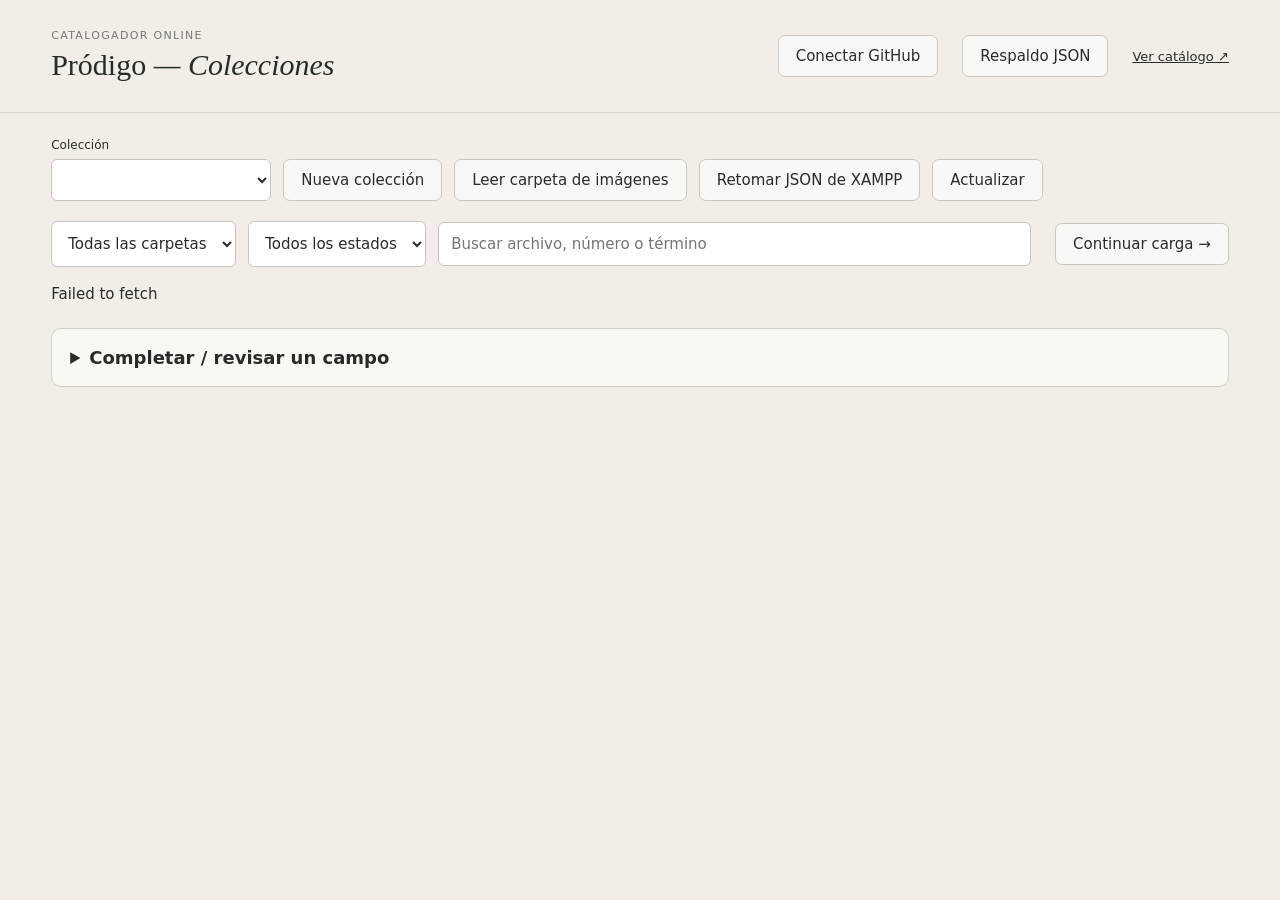
==== catalogador/index.html @ 5359a8cb "Mostrar autores e identificaciones y actualizar catalogador con revisión puntual" ====
<!doctype html>
<html lang="es"><meta charset="utf-8"><meta name="viewport" content="width=device-width,initial-scale=1"><title>Pródigo — Catalogador online</title><link rel="stylesheet" href="assets/app.css?v=fields2">
<header><div><small>CATALOGADOR ONLINE</small><h1>Pródigo <i>— Colecciones</i></h1></div><button id="connect">Conectar GitHub</button><button id="backup">Respaldo JSON</button><a href="https://frankhode.github.io/prodigo_bixio/" target="_blank" rel="noopener">Ver catálogo ↗</a></header>
<main><section class="collections"><label>Colección <select id="collection" aria-label="Colección"></select></label><button id="new-collection">Nueva colección</button><button id="import">Leer carpeta de imágenes</button><button id="import-json">Retomar JSON de XAMPP</button><input id="json-file" type="file" accept=".json" hidden><input id="local-folder" type="file" webkitdirectory multiple accept=".tif,.tiff,.jpg,.jpeg,.png,.webp" hidden><button id="refresh">Actualizar</button></section><section class="toolbar"><select id="folder" aria-label="Carpeta"><option value="">Todas las carpetas</option></select><select id="status" aria-label="Estado"><option value="">Todos los estados</option><option value="pending">Pendientes</option><option value="draft">Borradores</option><option value="done">Catalogadas</option></select><input id="search" placeholder="Buscar archivo, número o término" aria-label="Buscar"><span id="count"></span><button id="resume">Continuar carga →</button></section><p id="notice" role="status"></p><details id="dashboard-panel" class="dashboard"><summary>Completar / revisar un campo</summary><p id="dashboard-summary"></p><div id="field-stats" class="field-stats"></div><div class="review-controls"><label>Campo<select id="review-field"></select></label><label>Mostrar<select id="review-scope"><option value="missing">Vacíos sin revisar</option><option value="unreviewed">Sin revisar (con o sin dato)</option><option value="filled">Con dato</option><option value="all">Todas las imágenes</option></select></label><button id="start-review" class="primary">Empezar recorrido →</button></div><p id="review-count" role="status"></p><div id="review-list" class="review-list"></div></details><div id="gallery"></div></main>
<dialog id="connection"><h2>Conectar con GitHub</h2><p>Autorizá el guardado en <b>frankhode/prodigo-catalogador</b>.</p><p>Creá un <a href="https://github.com/settings/personal-access-tokens/new" target="_blank" rel="noopener noreferrer">token de acceso limitado</a>: elegí este repositorio y <b>Contents → Read and write</b>.</p><form id="connection-form"><label>Token<input id="github-token" type="password" autocomplete="off" required spellcheck="false"></label><p>Se usa solo durante esta sesión. No se guarda en el navegador ni en el repositorio.</p><p>El repositorio es público: las vistas y los datos guardados serán públicos.</p><button type="button" id="cancel-connect">Cancelar</button><button class="primary">Conectar</button></form><p id="connection-error" role="alert"></p></dialog>
<dialog id="collection-dialog"><h2>Nueva colección</h2><form id="collection-form"><label>Nombre<input id="collection-name" required maxlength="100"></label><button type="button" id="cancel-collection">Cancelar</button><button class="primary">Crear colección</button></form><p id="collection-error" role="alert"></p></dialog>
<dialog id="editor" aria-labelledby="step-title"><div class="editor-head"><span id="filename"></span><button id="close" aria-label="Cerrar">Cerrar ✕</button></div><div class="workspace"><section class="viewer"><div class="image-wrap"><img id="photo" alt="Imagen en catalogación"><p id="image-error" hidden>Preparando imagen…</p></div><div class="zoom"><button id="minus" aria-label="Alejar">−</button><button id="fit">Ajustar</button><button id="plus" aria-label="Acercar">+</button></div></section><section class="entry"><nav id="steps" aria-label="Pasos"></nav><small id="step-counter"></small><h2 id="step-title"></h2><form id="fields"></form><p id="save-error" role="alert"></p><footer><button id="back">← Anterior</button><button id="draft">Guardar borrador</button><button id="backup-current">Respaldo de cambios</button><button id="next" class="primary">Siguiente →</button></footer><p class="keys">Enter: avanzar · Espacio: marcar · Esc: paso anterior<br>Ctrl+Enter: guardar y siguiente imagen</p></section></div></dialog><script src="assets/record-fields.js?v=2"></script><script src="assets/github-store.js?v=fields2"></script><script src="assets/images.js?v=1"></script><script src="assets/app.js?v=fields2"></script><script src="assets/dashboard.js?v=2"></script><script src="assets/online.js?v=1"></script></html>
---- catalogador/assets/app.css ----
*{box-sizing:border-box}body{margin:0;background:#f2eee7;color:#292b28;font:15px system-ui,sans-serif}header{padding:25px 4%;display:flex;align-items:center;gap:24px;border-bottom:1px solid #d6d2c9}header div{margin-right:auto}small{font-size:11px;letter-spacing:.12em;color:#777}h1{font:30px Georgia,serif;margin:5px 0}h1 i{font-weight:400}h2{font:30px Georgia,serif;margin:18px 0 24px}button,a,select,input,textarea{font:inherit}button,a{color:inherit}button{cursor:pointer;border:1px solid #ccc8bf;background:#faf8f4;border-radius:7px;padding:11px 17px}button:hover{background:#e7e2d8}button:focus-visible,input:focus-visible,select:focus-visible,textarea:focus-visible,a:focus-visible{outline:3px solid #b4723e;outline-offset:3px}.primary{background:#31483f;color:white;border-color:#31483f}.primary:hover{background:#20382e}button:disabled{opacity:.5;cursor:wait}main{padding:25px 4%}.toolbar{display:flex;align-items:center;gap:12px;flex-wrap:wrap}input,select,textarea{padding:12px;border:1px solid #c8c6be;border-radius:6px;background:#fff;color:#292b28;min-width:0}#search{flex:1}#folder{max-width:330px}#count{color:#777}#gallery{display:grid;grid-template-columns:repeat(auto-fill,minmax(150px,1fr));gap:18px}.tile{display:flex;flex-direction:column;text-align:left;padding:10px;overflow:hidden;gap:9px}.tile img{width:100%;height:185px;object-fit:contain;background:#e7e3dc}.tile strong{font-size:13px;overflow-wrap:anywhere}.tile small{letter-spacing:0}dialog{border:1px solid #ccc8bf;border-radius:12px;background:#f8f6f1;color:inherit;padding:28px;max-width:600px;width:90vw}dialog::backdrop{background:#17201cbb}#importer input{width:100%}#editor{max-width:none;width:96vw;height:94vh;padding:0;overflow:hidden}.editor-head{height:54px;padding:8px 20px;display:flex;align-items:center;justify-content:space-between;border-bottom:1px solid #d5d0c7}#filename{font-size:13px;overflow-wrap:anywhere}.workspace{display:grid;grid-template-columns:58% 42%;height:calc(100% - 54px)}.viewer{background:#252a27;position:relative;display:flex;flex-direction:column;min-height:0}.image-wrap{height:calc(100% - 60px);overflow:auto;padding:20px}.viewer img{object-fit:contain;display:block;max-width:none;margin:auto}.viewer p{color:#fff;padding:25px}.zoom{height:60px;display:flex;justify-content:center;gap:10px;padding:8px}.zoom button{padding:4px 18px;background:#383f39;color:white;border-color:#616b63}.entry{padding:26px;overflow:auto}#steps{display:flex;gap:8px;margin-bottom:22px}#steps button{border-radius:50%;padding:0;width:32px;height:32px;font-size:12px}#steps [aria-current]{background:#31483f;color:white}#fields>label{display:flex;flex-direction:column;gap:7px;margin-bottom:18px;font-size:13px}textarea{min-height:90px}.choices{display:grid;grid-template-columns:1fr 1fr;gap:10px}.choices label{padding:14px 10px;border:1px solid #d8d3c9;border-radius:6px;background:white;display:flex;align-items:center;gap:10px}.choices label:has(:checked){background:#e1ebe4;border-color:#6f8d79}.choices input{width:18px;height:18px;accent-color:#31483f}.add-term{display:flex;gap:8px;margin:20px 0}.add-term input{width:100%}.entry footer{display:flex;flex-wrap:wrap;gap:8px;margin-top:24px}.keys{font-size:12px;line-height:1.9;color:#777}#save-error,#scan-error{color:#a33321}dt{font-size:12px;color:#777}dd{margin:2px 0 12px}#notice{min-height:20px}@media(max-width:800px){header{flex-wrap:wrap}.workspace{grid-template-columns:1fr;grid-template-rows:38% 62%}.entry{padding:18px}#editor{height:98vh}.image-wrap{padding:8px}.toolbar>*{max-width:100%}h2{margin:12px 0}.choices label{padding:10px}header h1{font-size:26px}}

[hidden]{display:none!important}.preview-state{font-size:12px;color:#756f63;min-height:185px;display:grid;place-items:center;padding:12px;text-align:center}.viewer #image-error{line-height:1.7;color:#f3e7ce}.viewer #image-error:not([hidden]){display:block}

.signature-detail{font-size:14px;line-height:1.7;overflow-wrap:anywhere;margin-top:-8px;color:#53685b}.signature-new{padding:16px;background:#eae7df;border:1px solid #d6d2c9;border-radius:8px;margin-top:12px}.signature-new label{display:block;font-size:13px;margin-bottom:8px}.signature-new input{width:100%}.signature-actions{display:flex;flex-wrap:wrap;gap:8px;margin-top:12px}.signature-error{color:#a33321;font-size:13px}.entry select{width:100%;text-overflow:ellipsis}
.collections{display:flex;gap:12px;align-items:end;flex-wrap:wrap;margin:0 0 20px}.collections label{display:flex;flex-direction:column;gap:7px;font-size:12px}.collections select{min-width:220px}dialog form>label{display:flex;flex-direction:column;gap:8px;margin-bottom:18px}dialog form>p{font-size:13px;line-height:1.7}dialog p{line-height:1.7}#connection-error,#collection-error{color:#a33321}#notice{line-height:1.7}header{flex-wrap:wrap}header a{font-size:13px}.tile strong{font-size:12px}#collection-dialog{max-width:500px}

.identifier-fields{margin:0 0 20px;border:1px solid #d8d3c9;border-radius:8px;padding:16px}.identifier-fields legend{font-size:12px;padding:0 6px}.identifier-fields label{display:flex;flex-direction:column;gap:7px;margin:10px 0}.dashboard{border:1px solid #d3cfc4;border-radius:10px;padding:18px;margin:20px 0 28px;background:#faf8f3}.dashboard summary{font-size:18px;cursor:pointer;font-weight:600}.dashboard>p{font-size:13px;color:#6b6e64}.field-stats{display:grid;grid-template-columns:repeat(3,minmax(0,1fr));gap:12px}.field-stat{display:flex;flex-direction:column;text-align:left;gap:9px;background:#f0eee6}.field-stat strong{font-size:14px}.field-stat small{letter-spacing:0}.review-controls{display:flex;align-items:end;gap:12px;flex-wrap:wrap;margin-top:22px}.review-controls label{display:flex;flex-direction:column;gap:7px;font-size:12px}.review-list{display:grid;gap:7px;max-height:420px;overflow:auto}.review-row{display:flex;gap:14px;align-items:center;text-align:left;padding:9px 14px;background:white}.review-row img{width:48px;height:64px;object-fit:contain;background:#e7e3dc}.review-row>span{display:flex;flex-direction:column;gap:5px;min-width:0;overflow-wrap:anywhere}.review-row strong{font-size:13px}.review-row small{letter-spacing:0}.entry #fields>p{font-size:12px;line-height:1.7;color:#687060}.entry textarea{width:100%}@media(max-width:700px){.field-stats{grid-template-columns:1fr}.review-controls label,.review-controls select{width:100%}}
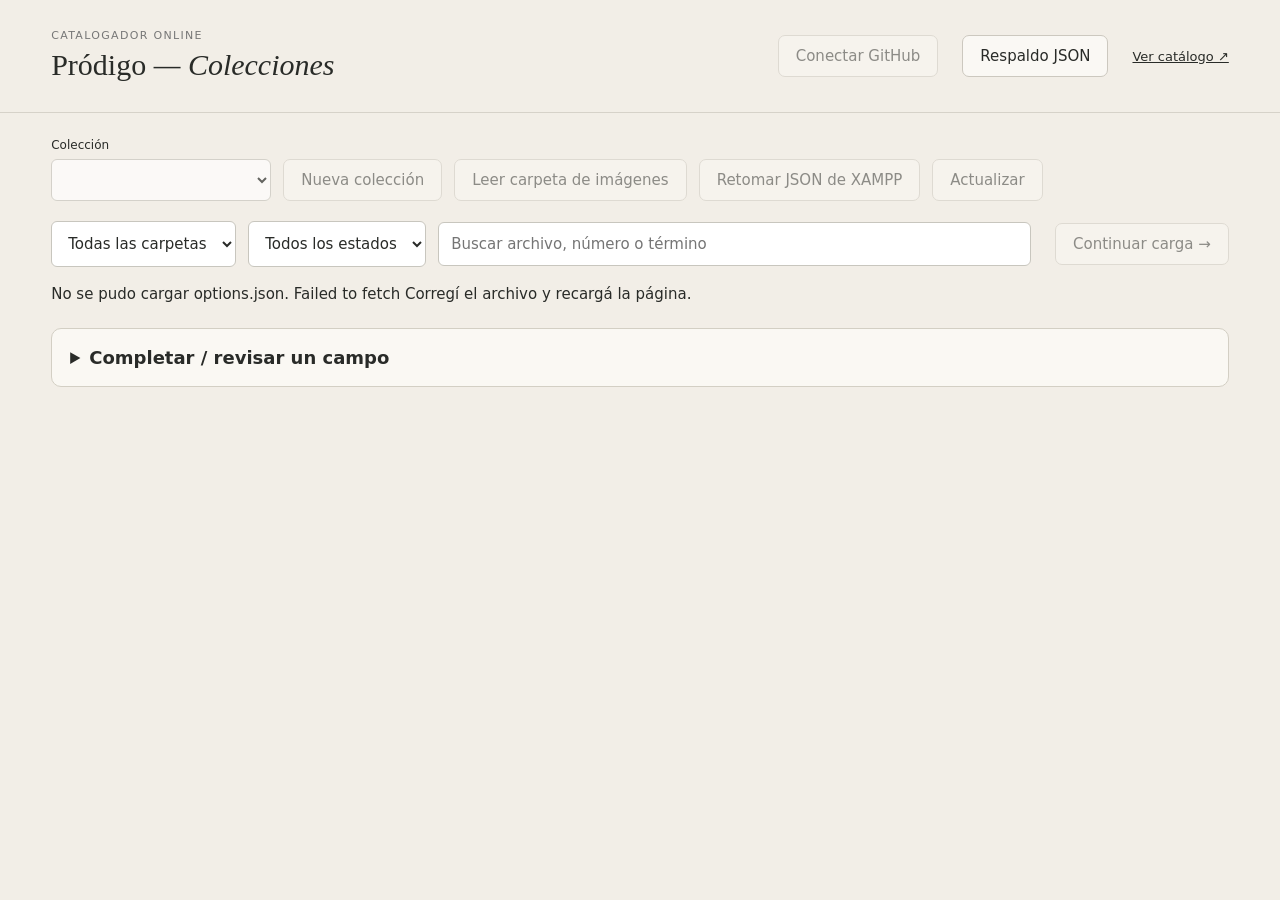
==== commit e79c57bc: "Centralizar vocabularios de catalogación en options.json editable" ====
--- a/catalogador/index.html
+++ b/catalogador/index.html
@@ -1,7 +1,7 @@
 <!doctype html>
-<html lang="es"><meta charset="utf-8"><meta name="viewport" content="width=device-width,initial-scale=1"><title>Pródigo — Catalogador online</title><link rel="stylesheet" href="assets/app.css?v=fields2">
+<html lang="es"><meta charset="utf-8"><meta name="viewport" content="width=device-width,initial-scale=1"><title>Pródigo — Catalogador online</title><link rel="stylesheet" href="assets/app.css?v=options1">
 <header><div><small>CATALOGADOR ONLINE</small><h1>Pródigo <i>— Colecciones</i></h1></div><button id="connect">Conectar GitHub</button><button id="backup">Respaldo JSON</button><a href="https://frankhode.github.io/prodigo_bixio/" target="_blank" rel="noopener">Ver catálogo ↗</a></header>
 <main><section class="collections"><label>Colección <select id="collection" aria-label="Colección"></select></label><button id="new-collection">Nueva colección</button><button id="import">Leer carpeta de imágenes</button><button id="import-json">Retomar JSON de XAMPP</button><input id="json-file" type="file" accept=".json" hidden><input id="local-folder" type="file" webkitdirectory multiple accept=".tif,.tiff,.jpg,.jpeg,.png,.webp" hidden><button id="refresh">Actualizar</button></section><section class="toolbar"><select id="folder" aria-label="Carpeta"><option value="">Todas las carpetas</option></select><select id="status" aria-label="Estado"><option value="">Todos los estados</option><option value="pending">Pendientes</option><option value="draft">Borradores</option><option value="done">Catalogadas</option></select><input id="search" placeholder="Buscar archivo, número o término" aria-label="Buscar"><span id="count"></span><button id="resume">Continuar carga →</button></section><p id="notice" role="status"></p><details id="dashboard-panel" class="dashboard"><summary>Completar / revisar un campo</summary><p id="dashboard-summary"></p><div id="field-stats" class="field-stats"></div><div class="review-controls"><label>Campo<select id="review-field"></select></label><label>Mostrar<select id="review-scope"><option value="missing">Vacíos sin revisar</option><option value="unreviewed">Sin revisar (con o sin dato)</option><option value="filled">Con dato</option><option value="all">Todas las imágenes</option></select></label><button id="start-review" class="primary">Empezar recorrido →</button></div><p id="review-count" role="status"></p><div id="review-list" class="review-list"></div></details><div id="gallery"></div></main>
 <dialog id="connection"><h2>Conectar con GitHub</h2><p>Autorizá el guardado en <b>frankhode/prodigo-catalogador</b>.</p><p>Creá un <a href="https://github.com/settings/personal-access-tokens/new" target="_blank" rel="noopener noreferrer">token de acceso limitado</a>: elegí este repositorio y <b>Contents → Read and write</b>.</p><form id="connection-form"><label>Token<input id="github-token" type="password" autocomplete="off" required spellcheck="false"></label><p>Se usa solo durante esta sesión. No se guarda en el navegador ni en el repositorio.</p><p>El repositorio es público: las vistas y los datos guardados serán públicos.</p><button type="button" id="cancel-connect">Cancelar</button><button class="primary">Conectar</button></form><p id="connection-error" role="alert"></p></dialog>
 <dialog id="collection-dialog"><h2>Nueva colección</h2><form id="collection-form"><label>Nombre<input id="collection-name" required maxlength="100"></label><button type="button" id="cancel-collection">Cancelar</button><button class="primary">Crear colección</button></form><p id="collection-error" role="alert"></p></dialog>
-<dialog id="editor" aria-labelledby="step-title"><div class="editor-head"><span id="filename"></span><button id="close" aria-label="Cerrar">Cerrar ✕</button></div><div class="workspace"><section class="viewer"><div class="image-wrap"><img id="photo" alt="Imagen en catalogación"><p id="image-error" hidden>Preparando imagen…</p></div><div class="zoom"><button id="minus" aria-label="Alejar">−</button><button id="fit">Ajustar</button><button id="plus" aria-label="Acercar">+</button></div></section><section class="entry"><nav id="steps" aria-label="Pasos"></nav><small id="step-counter"></small><h2 id="step-title"></h2><form id="fields"></form><p id="save-error" role="alert"></p><footer><button id="back">← Anterior</button><button id="draft">Guardar borrador</button><button id="backup-current">Respaldo de cambios</button><button id="next" class="primary">Siguiente →</button></footer><p class="keys">Enter: avanzar · Espacio: marcar · Esc: paso anterior<br>Ctrl+Enter: guardar y siguiente imagen</p></section></div></dialog><script src="assets/record-fields.js?v=2"></script><script src="assets/github-store.js?v=fields2"></script><script src="assets/images.js?v=1"></script><script src="assets/app.js?v=fields2"></script><script src="assets/dashboard.js?v=2"></script><script src="assets/online.js?v=1"></script></html>+<dialog id="editor" aria-labelledby="step-title"><div class="editor-head"><span id="filename"></span><button id="close" aria-label="Cerrar">Cerrar ✕</button></div><div class="workspace"><section class="viewer"><div class="image-wrap"><img id="photo" alt="Imagen en catalogación"><p id="image-error" hidden>Preparando imagen…</p></div><div class="zoom"><button id="minus" aria-label="Alejar">−</button><button id="fit">Ajustar</button><button id="plus" aria-label="Acercar">+</button></div></section><section class="entry"><nav id="steps" aria-label="Pasos"></nav><small id="step-counter"></small><h2 id="step-title"></h2><form id="fields"></form><p id="save-error" role="alert"></p><footer><button id="back">← Anterior</button><button id="draft">Guardar borrador</button><button id="backup-current">Respaldo de cambios</button><button id="next" class="primary">Siguiente →</button></footer><p class="keys">Enter: avanzar · Espacio: marcar · Esc: paso anterior<br>Ctrl+Enter: guardar y siguiente imagen</p></section></div></dialog><script src="assets/record-fields.js?v=options1"></script><script src="assets/github-store.js?v=options1"></script><script src="assets/images.js?v=1"></script><script src="assets/app.js?v=options1"></script><script src="assets/dashboard.js?v=options1"></script><script src="assets/online.js?v=options1"></script></html>
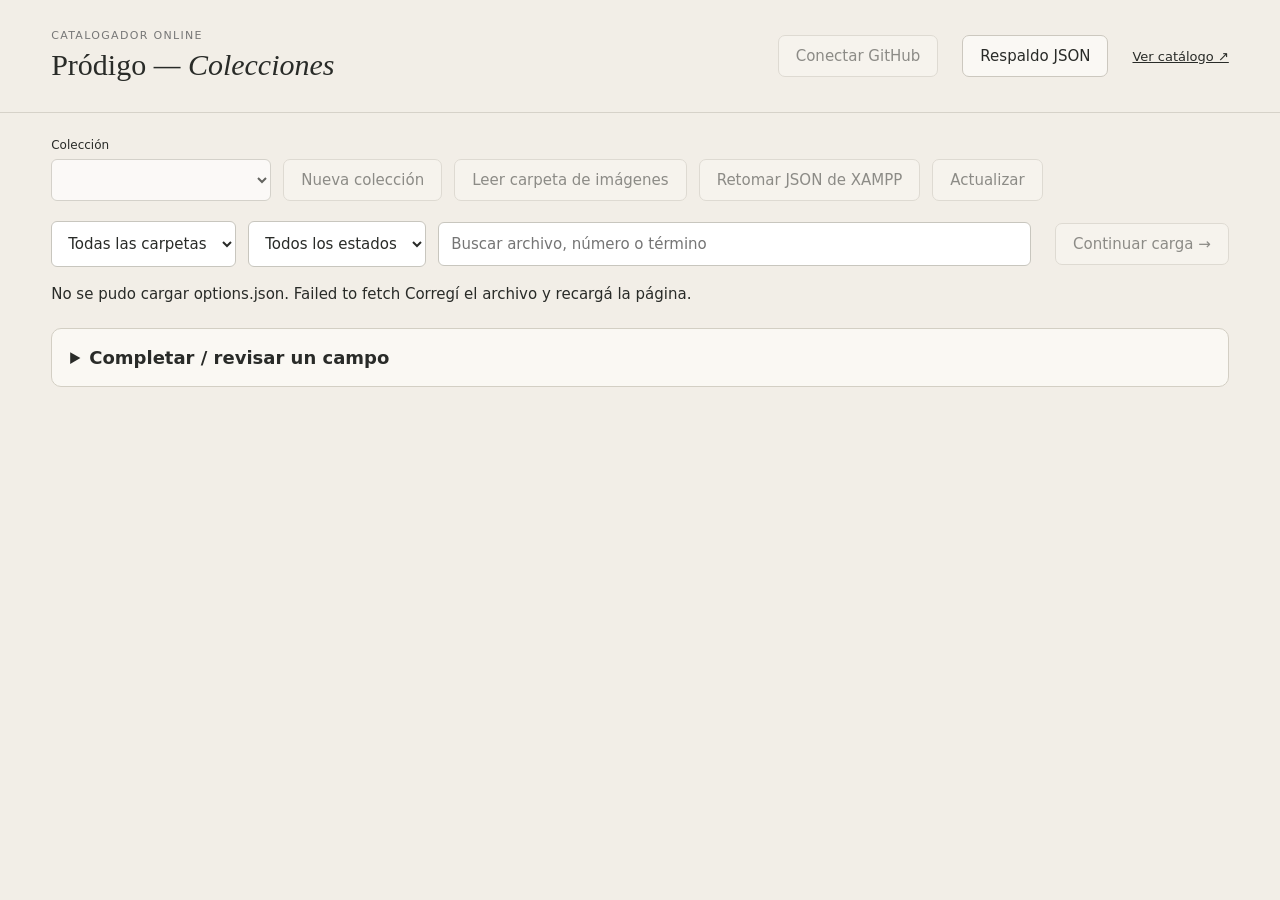
==== commit 7ce2deb6: "Mantener foco al seleccionar tipo de imagen y vínculos" ====
--- a/catalogador/index.html
+++ b/catalogador/index.html
@@ -4,4 +4,4 @@
 <main><section class="collections"><label>Colección <select id="collection" aria-label="Colección"></select></label><button id="new-collection">Nueva colección</button><button id="import">Leer carpeta de imágenes</button><button id="import-json">Retomar JSON de XAMPP</button><input id="json-file" type="file" accept=".json" hidden><input id="local-folder" type="file" webkitdirectory multiple accept=".tif,.tiff,.jpg,.jpeg,.png,.webp" hidden><button id="refresh">Actualizar</button></section><section class="toolbar"><select id="folder" aria-label="Carpeta"><option value="">Todas las carpetas</option></select><select id="status" aria-label="Estado"><option value="">Todos los estados</option><option value="pending">Pendientes</option><option value="draft">Borradores</option><option value="done">Catalogadas</option></select><input id="search" placeholder="Buscar archivo, número o término" aria-label="Buscar"><span id="count"></span><button id="resume">Continuar carga →</button></section><p id="notice" role="status"></p><details id="dashboard-panel" class="dashboard"><summary>Completar / revisar un campo</summary><p id="dashboard-summary"></p><div id="field-stats" class="field-stats"></div><div class="review-controls"><label>Campo<select id="review-field"></select></label><label>Mostrar<select id="review-scope"><option value="missing">Vacíos sin revisar</option><option value="unreviewed">Sin revisar (con o sin dato)</option><option value="filled">Con dato</option><option value="all">Todas las imágenes</option></select></label><button id="start-review" class="primary">Empezar recorrido →</button></div><p id="review-count" role="status"></p><div id="review-list" class="review-list"></div></details><div id="gallery"></div></main>
 <dialog id="connection"><h2>Conectar con GitHub</h2><p>Autorizá el guardado en <b>frankhode/prodigo-catalogador</b>.</p><p>Creá un <a href="https://github.com/settings/personal-access-tokens/new" target="_blank" rel="noopener noreferrer">token de acceso limitado</a>: elegí este repositorio y <b>Contents → Read and write</b>.</p><form id="connection-form"><label>Token<input id="github-token" type="password" autocomplete="off" required spellcheck="false"></label><p>Se usa solo durante esta sesión. No se guarda en el navegador ni en el repositorio.</p><p>El repositorio es público: las vistas y los datos guardados serán públicos.</p><button type="button" id="cancel-connect">Cancelar</button><button class="primary">Conectar</button></form><p id="connection-error" role="alert"></p></dialog>
 <dialog id="collection-dialog"><h2>Nueva colección</h2><form id="collection-form"><label>Nombre<input id="collection-name" required maxlength="100"></label><button type="button" id="cancel-collection">Cancelar</button><button class="primary">Crear colección</button></form><p id="collection-error" role="alert"></p></dialog>
-<dialog id="editor" aria-labelledby="step-title"><div class="editor-head"><span id="filename"></span><button id="close" aria-label="Cerrar">Cerrar ✕</button></div><div class="workspace"><section class="viewer"><div class="image-wrap"><img id="photo" alt="Imagen en catalogación"><p id="image-error" hidden>Preparando imagen…</p></div><div class="zoom"><button id="minus" aria-label="Alejar">−</button><button id="fit">Ajustar</button><button id="plus" aria-label="Acercar">+</button></div></section><section class="entry"><nav id="steps" aria-label="Pasos"></nav><small id="step-counter"></small><h2 id="step-title"></h2><form id="fields"></form><p id="save-error" role="alert"></p><footer><button id="back">← Anterior</button><button id="draft">Guardar borrador</button><button id="backup-current">Respaldo de cambios</button><button id="next" class="primary">Siguiente →</button></footer><p class="keys">Enter: avanzar · Espacio: marcar · Esc: paso anterior<br>Ctrl+Enter: guardar y siguiente imagen</p></section></div></dialog><script src="assets/record-fields.js?v=options1"></script><script src="assets/github-store.js?v=options1"></script><script src="assets/images.js?v=1"></script><script src="assets/app.js?v=options1"></script><script src="assets/dashboard.js?v=options1"></script><script src="assets/online.js?v=options1"></script></html>+<dialog id="editor" aria-labelledby="step-title"><div class="editor-head"><span id="filename"></span><button id="close" aria-label="Cerrar">Cerrar ✕</button></div><div class="workspace"><section class="viewer"><div class="image-wrap"><img id="photo" alt="Imagen en catalogación"><p id="image-error" hidden>Preparando imagen…</p></div><div class="zoom"><button id="minus" aria-label="Alejar">−</button><button id="fit">Ajustar</button><button id="plus" aria-label="Acercar">+</button></div></section><section class="entry"><nav id="steps" aria-label="Pasos"></nav><small id="step-counter"></small><h2 id="step-title"></h2><form id="fields"></form><p id="save-error" role="alert"></p><footer><button id="back">← Anterior</button><button id="draft">Guardar borrador</button><button id="backup-current">Respaldo de cambios</button><button id="next" class="primary">Siguiente →</button></footer><p class="keys">Enter: avanzar · Espacio: marcar · Esc: paso anterior<br>Ctrl+Enter: guardar y siguiente imagen</p></section></div></dialog><script src="assets/record-fields.js?v=options1"></script><script src="assets/github-store.js?v=options1"></script><script src="assets/images.js?v=1"></script><script src="assets/app.js?v=focus1"></script><script src="assets/dashboard.js?v=options1"></script><script src="assets/online.js?v=options1"></script></html>
